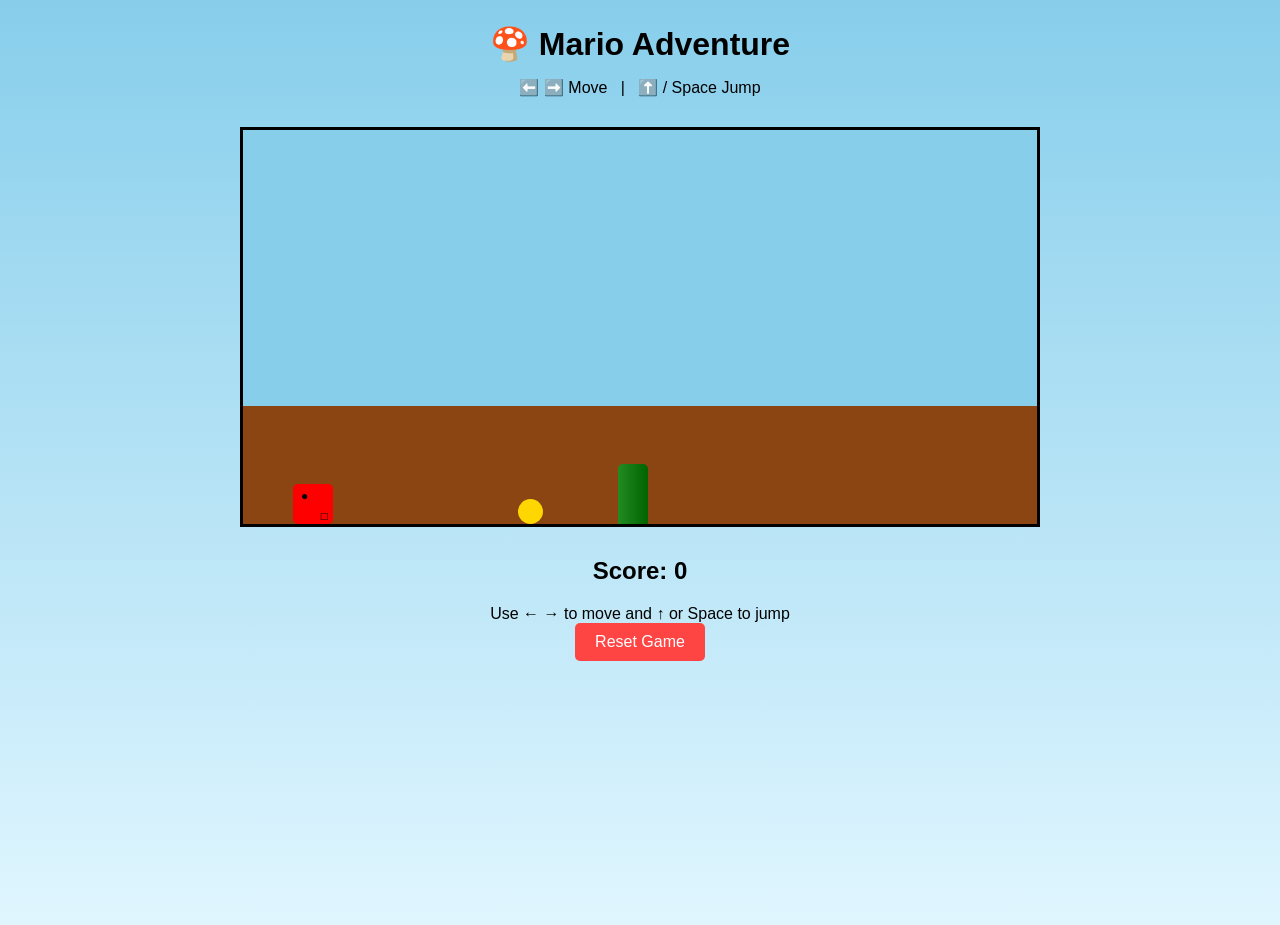
==== index.html @ dd696f56 "Add game control instructions" ====
<!-- <!DOCTYPE html> -->
<!-- <html lang="en"> -->
<!-- <head> -->
    <!-- <meta charset="UTF-8"> -->
    <!-- <meta name="viewport" content="width=device-width, initial-scale=1.0"> -->
    <!-- <title>Simple Mario Game</title> -->
    <!-- <link rel="stylesheet" href="mario.css"> -->
<!-- </head> -->
<!-- <body> -->
    <!-- <h1>Simple Mario Game</h1> -->
    <!-- <p>Use ARROW KEYS to move | Press SPACE to jump</p> -->
    <!--  -->
    <!-- <div class="game-container"> -->
        <!-- <div class="mario"></div> -->
        <!-- <div class="coin"></div> -->
        <!-- <div class="obst//acle"></div> -->
    <!-- </div> -->
    
    <!-- <div class="score-board"> -->
        <!-- Score: <span id="score">0</span> -->
    <!-- </div> -->
    
    <!-- <button onclick="resetGame()">Reset Game</button> -->
    
    <!-- <script src="mario.js"></script> -->
<!-- </body> -->
<!-- </html> -->
<!DOCTYPE html>
<html lang="en">
<head>
    <meta charset="UTF-8">
    <meta name="viewport" content="width=device-width, initial-scale=1.0">
    <title>Mario Adventure Game</title>
    <link rel="stylesheet" href="mario.css">
</head>
<body>
    <h1>🍄 Mario Adventure</h1>
    <div class="instructions">
        <p>⬅️ ➡️ Move &nbsp; | &nbsp; ⬆️ / Space Jump</p>
    </div>
    <div class="game-container">
        <div class="mario"></div>
        <div class="coin"></div>
        <div class="obstacle"></div>
        <div id="game-over" class="game-over hidden">
            <h2>GAME OVER!</h2>
            <p>Score: <span id="final-score">0</span></p>
            <button onclick="resetGame()">Play Again</button>
        </div>

    </div>

    <div class="score-board">
        Score: <span id="score">0</span>
    </div>
<div class="game-instructions">
    Use ← → to move and ↑ or Space to jump
</div>
    <button class="reset-button" onclick="resetGame()">
        Reset Game
    </button>

    <script src="mario.js"></script>

</body>
</html>
---- mario.css ----
/*body {
    text-align: center;
    font-family: Arial, sans-serif;
    background: linear-gradient(to bottom, #87CEEB, #E0F6FF);
    overflow: hidden;
}

.game-container {
    position: relative;
    width: 800px;
    height: 400px;
    margin: 50px auto;
    background: linear-gradient(to bottom, #87CEEB 70%, #8B4513 70%);
    border: 3px solid black;
    overflow: hidden;
    cursor: pointer;
}

/* Mario Character */
/*.mario {
    position: absolute;
    bottom: 0;
    left: 50px;
    width: 40px;
    height: 40px;
    background-color: red;
    border-radius: 5px;
    transition: bottom 0.1s linear;
}

/* Mario's face (gross but functional) */
/*.mario::before {
    content: "●";
    position: absolute;
    left: 8px;
    top: 5px;
    font-size: 12px;
}

.mario::after {
    content: "□";
    position: absolute;
    right: 5px;
    top: 25px;
    font-size: 12px;
}

/* Coin */
/*.coin {
    position: absolute;
    bottom: 0;
    right: 100px;
    width: 25px;
    height: 25px;
    background-color: gold;
    border-radius: 50%;
    animation: spin 0.5s linear infinite;
}

/* Obstacle/Pipe */
/*.obstacle {
    position: absolute;
    bottom: 0;
    right: 300px;
    width: 30px;
    height: 60px;
    background: linear-gradient(90deg, #228B22, #006400);
    border-radius: 5px 5px 0 0;
}

/* Animations */
/*@keyframes spin {
    0% { transform: rotate(0deg); }
    100% { transform: rotate(360deg); }
}

.score-board {
    font-size: 24px;
    font-weight: bold;
    margin: 20px;
}

button {
    padding: 10px 20px;
    font-size: 16px;
    background-color: #ff4444;
    color: white;
    border: none;
    border-radius: 5px;
    cursor: pointer;
}

button:hover {
    background-color: #cc0000;
}

/* Game over message */
/*.game-over {
    position: absolute;
    top: 50%;
    left: 50%;
    transform: translate(-50%, -50%);
    font-size: 40px;
    font-weight: bold;
    color: red;
    background: black;
    padding: 20px;
    border-radius: 10px;
    z-index: 100;
}*/

* {
    box-sizing: border-box;
    margin: 0;
    padding: 0;
}

body {
    text-align: center;
    font-family: Arial, sans-serif;
    background: linear-gradient(to bottom, #87CEEB, #E0F6FF);
    min-height: 100vh;
    overflow: hidden;
}

h1 {
    margin-top: 25px;
    font-size: 32px;
}

.instructions {
    margin: 15px;
    font-size: 16px;
}

.game-container {
    position: relative;
    width: 800px;
    height: 400px;
    margin: 30px auto;

    background: linear-gradient(
        to bottom,
        #87CEEB 70%,
        #8B4513 70%
    );

    border: 3px solid black;
    overflow: hidden;
    cursor: pointer;
}

/* Mario Character */

.mario {
    position: absolute;
    bottom: 0;
    left: 50px;
    width: 40px;
    height: 40px;

    background-color: red;
    border-radius: 5px;

    transition: bottom 0.1s linear;
}

.mario::before {
    content: "●";
    position: absolute;
    left: 8px;
    top: 5px;
    font-size: 12px;
}

.mario::after {
    content: "□";
    position: absolute;
    right: 5px;
    top: 25px;
    font-size: 12px;
}

/* Coin */

.coin {
    position: absolute;
    bottom: 0;
    right: 100px;

    width: 25px;
    height: 25px;

    background-color: gold;
    border-radius: 50%;

    animation: spin 0.5s linear infinite;
}

/* Obstacle */

.obstacle {
    position: absolute;
    bottom: 0;
    right: 300px;

    width: 30px;
    height: 60px;

    background: linear-gradient(
        90deg,
        #228B22,
        #006400
    );

    border-radius: 5px 5px 0 0;
}

/* Coin Animation */

@keyframes spin {

    0% {
        transform: rotate(0deg);
    }

    100% {
        transform: rotate(360deg);
    }

}

/* Score */

.score-board {
    font-size: 24px;
    font-weight: bold;
    margin: 20px;
}

/* Buttons */

.reset-button {
    padding: 10px 20px;

    font-size: 16px;

    background-color: #ff4444;
    color: white;

    border: none;
    border-radius: 5px;

    cursor: pointer;
}

.reset-button:hover {
    background-color: #cc0000;
}

/* Game Over */

.game-over {
    position: absolute;

    top: 50%;
    left: 50%;

    transform: translate(-50%, -50%);

    font-size: 30px;
    font-weight: bold;

    color: red;
    background: black;

    padding: 25px;
    border-radius: 10px;

    z-index: 100;
}

.hidden {
    display: none;
}
---- mario.css ----
/*body {
    text-align: center;
    font-family: Arial, sans-serif;
    background: linear-gradient(to bottom, #87CEEB, #E0F6FF);
    overflow: hidden;
}

.game-container {
    position: relative;
    width: 800px;
    height: 400px;
    margin: 50px auto;
    background: linear-gradient(to bottom, #87CEEB 70%, #8B4513 70%);
    border: 3px solid black;
    overflow: hidden;
    cursor: pointer;
}

/* Mario Character */
/*.mario {
    position: absolute;
    bottom: 0;
    left: 50px;
    width: 40px;
    height: 40px;
    background-color: red;
    border-radius: 5px;
    transition: bottom 0.1s linear;
}

/* Mario's face (gross but functional) */
/*.mario::before {
    content: "●";
    position: absolute;
    left: 8px;
    top: 5px;
    font-size: 12px;
}

.mario::after {
    content: "□";
    position: absolute;
    right: 5px;
    top: 25px;
    font-size: 12px;
}

/* Coin */
/*.coin {
    position: absolute;
    bottom: 0;
    right: 100px;
    width: 25px;
    height: 25px;
    background-color: gold;
    border-radius: 50%;
    animation: spin 0.5s linear infinite;
}

/* Obstacle/Pipe */
/*.obstacle {
    position: absolute;
    bottom: 0;
    right: 300px;
    width: 30px;
    height: 60px;
    background: linear-gradient(90deg, #228B22, #006400);
    border-radius: 5px 5px 0 0;
}

/* Animations */
/*@keyframes spin {
    0% { transform: rotate(0deg); }
    100% { transform: rotate(360deg); }
}

.score-board {
    font-size: 24px;
    font-weight: bold;
    margin: 20px;
}

button {
    padding: 10px 20px;
    font-size: 16px;
    background-color: #ff4444;
    color: white;
    border: none;
    border-radius: 5px;
    cursor: pointer;
}

button:hover {
    background-color: #cc0000;
}

/* Game over message */
/*.game-over {
    position: absolute;
    top: 50%;
    left: 50%;
    transform: translate(-50%, -50%);
    font-size: 40px;
    font-weight: bold;
    color: red;
    background: black;
    padding: 20px;
    border-radius: 10px;
    z-index: 100;
}*/

* {
    box-sizing: border-box;
    margin: 0;
    padding: 0;
}

body {
    text-align: center;
    font-family: Arial, sans-serif;
    background: linear-gradient(to bottom, #87CEEB, #E0F6FF);
    min-height: 100vh;
    overflow: hidden;
}

h1 {
    margin-top: 25px;
    font-size: 32px;
}

.instructions {
    margin: 15px;
    font-size: 16px;
}

.game-container {
    position: relative;
    width: 800px;
    height: 400px;
    margin: 30px auto;

    background: linear-gradient(
        to bottom,
        #87CEEB 70%,
        #8B4513 70%
    );

    border: 3px solid black;
    overflow: hidden;
    cursor: pointer;
}

/* Mario Character */

.mario {
    position: absolute;
    bottom: 0;
    left: 50px;
    width: 40px;
    height: 40px;

    background-color: red;
    border-radius: 5px;

    transition: bottom 0.1s linear;
}

.mario::before {
    content: "●";
    position: absolute;
    left: 8px;
    top: 5px;
    font-size: 12px;
}

.mario::after {
    content: "□";
    position: absolute;
    right: 5px;
    top: 25px;
    font-size: 12px;
}

/* Coin */

.coin {
    position: absolute;
    bottom: 0;
    right: 100px;

    width: 25px;
    height: 25px;

    background-color: gold;
    border-radius: 50%;

    animation: spin 0.5s linear infinite;
}

/* Obstacle */

.obstacle {
    position: absolute;
    bottom: 0;
    right: 300px;

    width: 30px;
    height: 60px;

    background: linear-gradient(
        90deg,
        #228B22,
        #006400
    );

    border-radius: 5px 5px 0 0;
}

/* Coin Animation */

@keyframes spin {

    0% {
        transform: rotate(0deg);
    }

    100% {
        transform: rotate(360deg);
    }

}

/* Score */

.score-board {
    font-size: 24px;
    font-weight: bold;
    margin: 20px;
}

/* Buttons */

.reset-button {
    padding: 10px 20px;

    font-size: 16px;

    background-color: #ff4444;
    color: white;

    border: none;
    border-radius: 5px;

    cursor: pointer;
}

.reset-button:hover {
    background-color: #cc0000;
}

/* Game Over */

.game-over {
    position: absolute;

    top: 50%;
    left: 50%;

    transform: translate(-50%, -50%);

    font-size: 30px;
    font-weight: bold;

    color: red;
    background: black;

    padding: 25px;
    border-radius: 10px;

    z-index: 100;
}

.hidden {
    display: none;
}
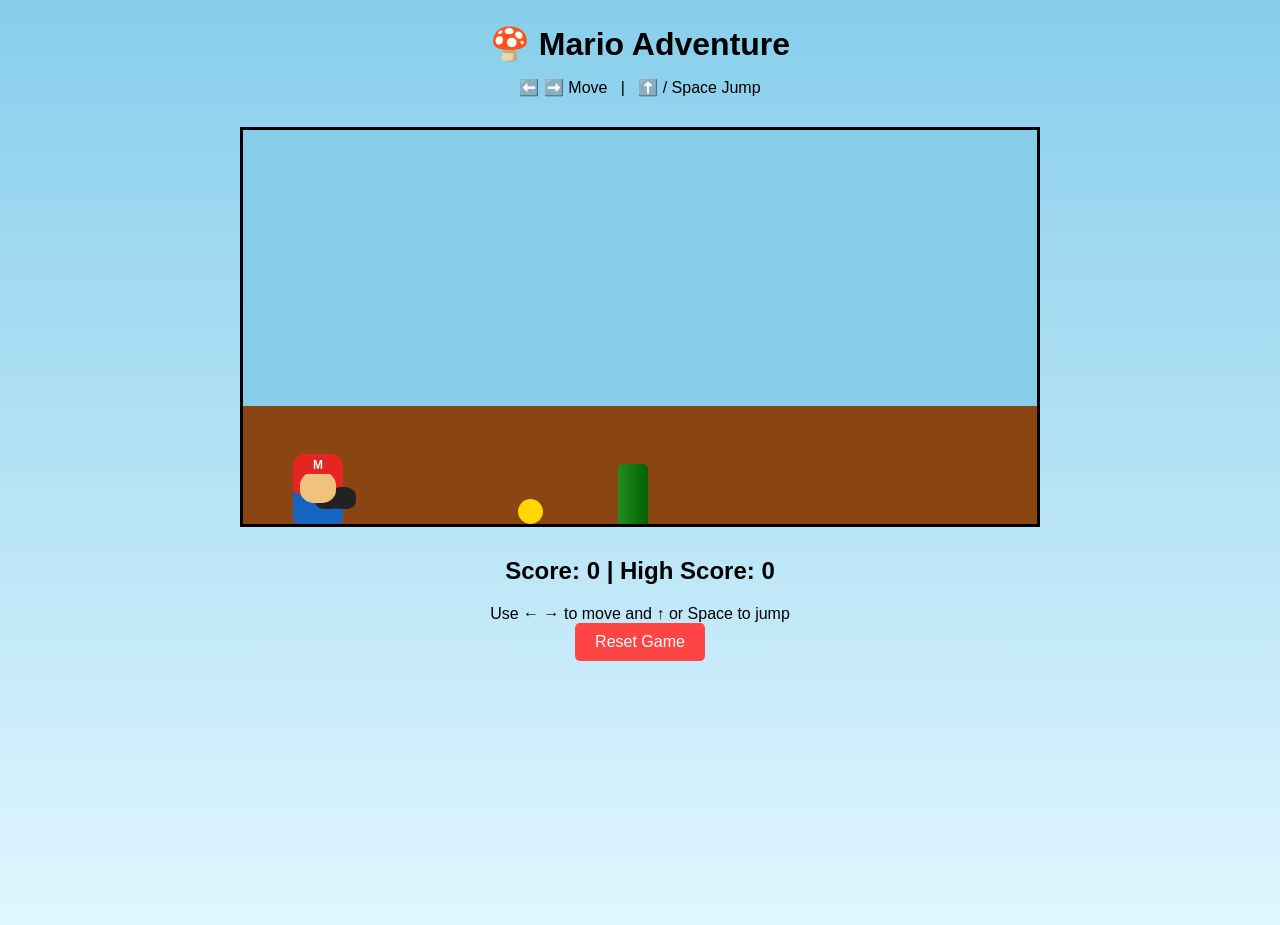
==== commit 4b366468: "Add persistent high score" ====
--- a/index.html
+++ b/index.html
@@ -51,7 +51,8 @@
     </div>
 
     <div class="score-board">
-        Score: <span id="score">0</span>
+        Score: <span id="score">0</span> |
+High Score: <span id="high-score">0</span>
     </div>
 <div class="game-instructions">
     Use ← → to move and ↑ or Space to jump
--- a/mario.css
+++ b/mario.css
@@ -152,7 +152,7 @@
 
 /* Mario Character */
 
-.mario {
+/*.mario {
     position: absolute;
     bottom: 0;
     left: 50px;
@@ -180,6 +180,118 @@
     top: 25px;
     font-size: 12px;
 }
+*/
+/* Mario Character */
+.mario {
+    position: absolute;
+    bottom: 0;
+    left: 50px;
+    width: 50px;
+    height: 70px;
+    background: #e52521;
+    border-radius: 12px 12px 6px 6px;
+    transition: bottom 0.1s linear;
+    z-index: 5;
+}
+
+/* Mario's face and eyes */
+.mario::before {
+    content: "";
+    position: absolute;
+    top: 17px;
+    left: 7px;
+    width: 36px;
+    height: 32px;
+    background: #f1c27d;
+    border-radius: 45% 45% 40% 40%;
+
+    /* Eyes only */
+    box-shadow:
+        10px 11px 0 -5px #222,
+        25px 11px 0 -5px #222;
+}
+
+/* Mario's red cap */
+.mario::after {
+    content: "M";
+    position: absolute;
+    top: 2px;
+    left: 3px;
+    width: 44px;
+    height: 18px;
+    background: #e52521;
+    border-radius: 20px 20px 5px 5px;
+    color: white;
+    font-size: 12px;
+    font-weight: bold;
+    line-height: 18px;
+    text-align: center;
+}
+
+/* Blue overalls */
+.mario {
+    box-shadow:
+        inset 0 -30px 0 #1565c0;
+}
+/*.mario {
+    position: absolute;
+    bottom: 0;
+    left: 50px;
+    width: 50px;
+    height: 70px;
+    background: #e52521;
+    border-radius: 12px 12px 6px 6px;
+    transition: bottom 0.1s linear;
+    z-index: 5;
+}
+*/
+/* Face */
+/*.mario::before {
+    content: "M";
+    position: absolute;
+    top: 4px;
+    left: 5px;
+    width: 40px;
+    height: 34px;
+    background: #f1c27d;
+    border-radius: 45% 45% 40% 40%;
+    color: white;
+    font-size: 11px;
+    font-weight: bold;
+    text-align: center;
+    line-height: 16px;
+    border-top: 10px solid #e52521;
+    box-shadow:
+        10px 12px 0 -5px #222,
+        25px 12px 0 -5px #222,
+        17px 22px 0 -4px #3b2416;
+}*/
+
+/* Cap */
+/*.mario::after {
+    content: "M";
+    position: absolute;
+    top: 0;
+    left: 3px;
+    width: 44px;
+    height: 17px;
+    background: #e52521;
+    border-radius: 20px 20px 5px 5px;
+    color: white;
+    font-size: 12px;
+    font-weight: bold;
+    line-height: 17px;
+    text-align: center;
+}
+
+/* Body details */
+/*.mario {
+    box-shadow:
+        inset 0 -28px 0 #1565c0,
+        inset 0 -34px 0 #1565c0;
+}
+
+
 
 /* Coin */
 
--- a/mario.css
+++ b/mario.css
@@ -152,7 +152,7 @@
 
 /* Mario Character */
 
-.mario {
+/*.mario {
     position: absolute;
     bottom: 0;
     left: 50px;
@@ -180,6 +180,118 @@
     top: 25px;
     font-size: 12px;
 }
+*/
+/* Mario Character */
+.mario {
+    position: absolute;
+    bottom: 0;
+    left: 50px;
+    width: 50px;
+    height: 70px;
+    background: #e52521;
+    border-radius: 12px 12px 6px 6px;
+    transition: bottom 0.1s linear;
+    z-index: 5;
+}
+
+/* Mario's face and eyes */
+.mario::before {
+    content: "";
+    position: absolute;
+    top: 17px;
+    left: 7px;
+    width: 36px;
+    height: 32px;
+    background: #f1c27d;
+    border-radius: 45% 45% 40% 40%;
+
+    /* Eyes only */
+    box-shadow:
+        10px 11px 0 -5px #222,
+        25px 11px 0 -5px #222;
+}
+
+/* Mario's red cap */
+.mario::after {
+    content: "M";
+    position: absolute;
+    top: 2px;
+    left: 3px;
+    width: 44px;
+    height: 18px;
+    background: #e52521;
+    border-radius: 20px 20px 5px 5px;
+    color: white;
+    font-size: 12px;
+    font-weight: bold;
+    line-height: 18px;
+    text-align: center;
+}
+
+/* Blue overalls */
+.mario {
+    box-shadow:
+        inset 0 -30px 0 #1565c0;
+}
+/*.mario {
+    position: absolute;
+    bottom: 0;
+    left: 50px;
+    width: 50px;
+    height: 70px;
+    background: #e52521;
+    border-radius: 12px 12px 6px 6px;
+    transition: bottom 0.1s linear;
+    z-index: 5;
+}
+*/
+/* Face */
+/*.mario::before {
+    content: "M";
+    position: absolute;
+    top: 4px;
+    left: 5px;
+    width: 40px;
+    height: 34px;
+    background: #f1c27d;
+    border-radius: 45% 45% 40% 40%;
+    color: white;
+    font-size: 11px;
+    font-weight: bold;
+    text-align: center;
+    line-height: 16px;
+    border-top: 10px solid #e52521;
+    box-shadow:
+        10px 12px 0 -5px #222,
+        25px 12px 0 -5px #222,
+        17px 22px 0 -4px #3b2416;
+}*/
+
+/* Cap */
+/*.mario::after {
+    content: "M";
+    position: absolute;
+    top: 0;
+    left: 3px;
+    width: 44px;
+    height: 17px;
+    background: #e52521;
+    border-radius: 20px 20px 5px 5px;
+    color: white;
+    font-size: 12px;
+    font-weight: bold;
+    line-height: 17px;
+    text-align: center;
+}
+
+/* Body details */
+/*.mario {
+    box-shadow:
+        inset 0 -28px 0 #1565c0,
+        inset 0 -34px 0 #1565c0;
+}
+
+
 
 /* Coin */
 
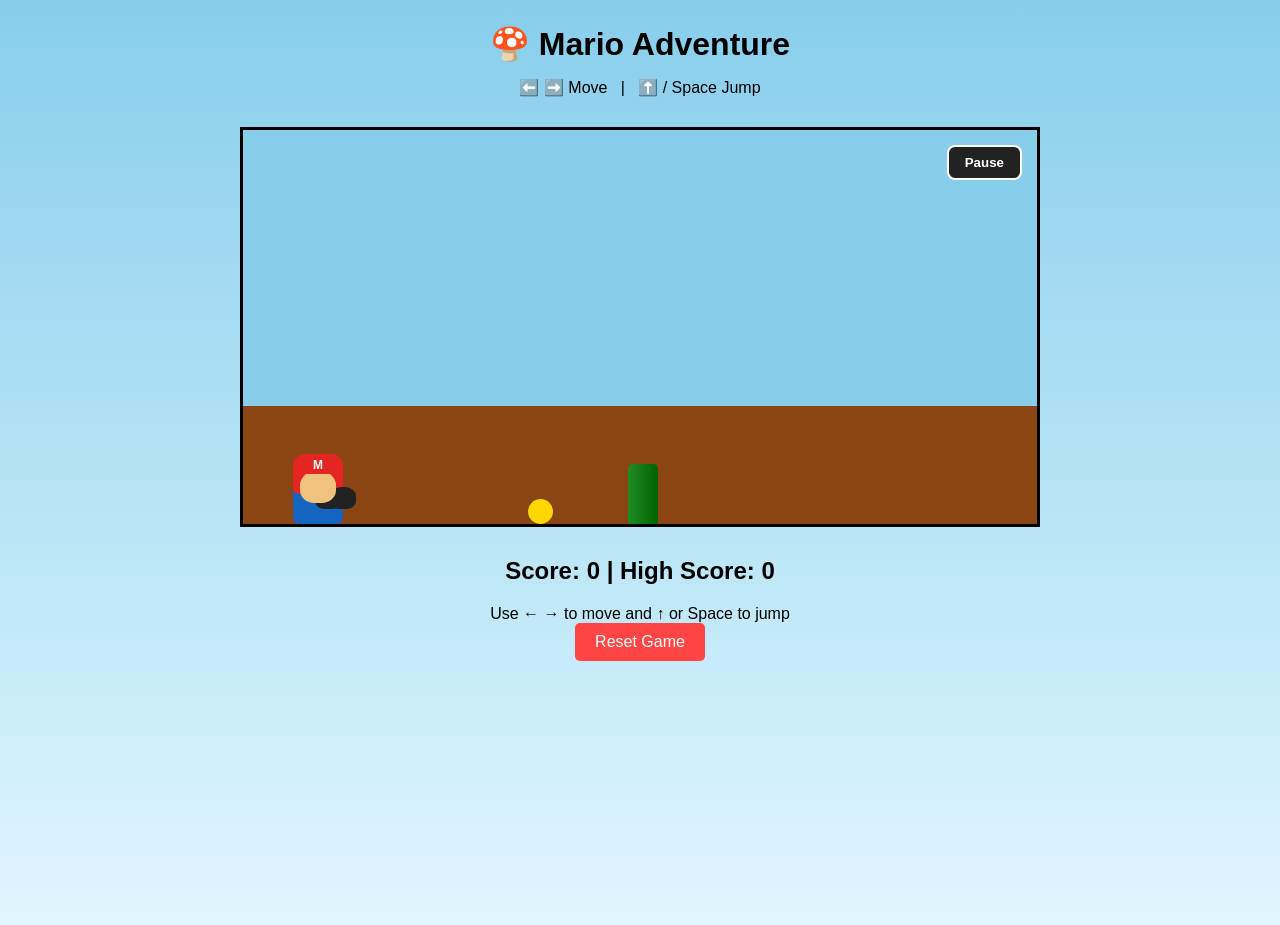
==== commit 21d5f198: "Add pause and resume controls" ====
--- a/index.html
+++ b/index.html
@@ -39,8 +39,10 @@
         <p>⬅️ ➡️ Move &nbsp; | &nbsp; ⬆️ / Space Jump</p>
     </div>
     <div class="game-container">
+      
         <div class="mario"></div>
         <div class="coin"></div>
+        <button id="pause-btn">Pause</button>
         <div class="obstacle"></div>
         <div id="game-over" class="game-over hidden">
             <h2>GAME OVER!</h2>
--- a/mario.css
+++ b/mario.css
@@ -192,6 +192,7 @@
     border-radius: 12px 12px 6px 6px;
     transition: bottom 0.1s linear;
     z-index: 5;
+    animation: marioRun 0.25s infinite alternate;
 }
 
 /* Mario's face and eyes */
@@ -372,7 +373,7 @@
 
 /* Game Over */
 
-.game-over {
+/*.game-over {
     position: absolute;
 
     top: 50%;
@@ -390,8 +391,74 @@
     border-radius: 10px;
 
     z-index: 100;
+}*/
+.game-over {
+    position: absolute;
+    top: 50%;
+    left: 50%;
+    transform: translate(-50%, -50%);
+
+    width: 280px;
+    padding: 25px;
+
+    background: rgba(0, 0, 0, 0.9);
+    color: white;
+
+    text-align: center;
+    border: 4px solid red;
+    border-radius: 15px;
+
+    font-size: 30px;
+    font-weight: bold;
+
+    box-shadow: 0 0 20px rgba(255, 0, 0, 0.7);
+
+    z-index: 100;
 }
 
 .hidden {
     display: none;
 }
+.game-over button {
+    margin-top: 15px;
+    padding: 10px 22px;
+    background: red;
+    color: white;
+    border: none;
+    border-radius: 8px;
+    font-size: 16px;
+    font-weight: bold;
+    cursor: pointer;
+}
+
+.game-over button:hover {
+    background: darkred;
+    transform: scale(1.05);
+
+}
+@keyframes marioRun {
+    from {
+        transform: translateY(0);
+    }
+
+    to {
+        transform: translateY(-3px);
+    }
+}
+#pause-btn {
+    position: absolute;
+    top: 15px;
+    right: 15px;
+    padding: 8px 16px;
+    background: #222;
+    color: white;
+    border: 2px solid white;
+    border-radius: 8px;
+    cursor: pointer;
+    font-weight: bold;
+    z-index: 200;
+}
+
+#pause-btn:hover {
+    background: #444;
+}
--- a/mario.css
+++ b/mario.css
@@ -192,6 +192,7 @@
     border-radius: 12px 12px 6px 6px;
     transition: bottom 0.1s linear;
     z-index: 5;
+    animation: marioRun 0.25s infinite alternate;
 }
 
 /* Mario's face and eyes */
@@ -372,7 +373,7 @@
 
 /* Game Over */
 
-.game-over {
+/*.game-over {
     position: absolute;
 
     top: 50%;
@@ -390,8 +391,74 @@
     border-radius: 10px;
 
     z-index: 100;
+}*/
+.game-over {
+    position: absolute;
+    top: 50%;
+    left: 50%;
+    transform: translate(-50%, -50%);
+
+    width: 280px;
+    padding: 25px;
+
+    background: rgba(0, 0, 0, 0.9);
+    color: white;
+
+    text-align: center;
+    border: 4px solid red;
+    border-radius: 15px;
+
+    font-size: 30px;
+    font-weight: bold;
+
+    box-shadow: 0 0 20px rgba(255, 0, 0, 0.7);
+
+    z-index: 100;
 }
 
 .hidden {
     display: none;
 }
+.game-over button {
+    margin-top: 15px;
+    padding: 10px 22px;
+    background: red;
+    color: white;
+    border: none;
+    border-radius: 8px;
+    font-size: 16px;
+    font-weight: bold;
+    cursor: pointer;
+}
+
+.game-over button:hover {
+    background: darkred;
+    transform: scale(1.05);
+
+}
+@keyframes marioRun {
+    from {
+        transform: translateY(0);
+    }
+
+    to {
+        transform: translateY(-3px);
+    }
+}
+#pause-btn {
+    position: absolute;
+    top: 15px;
+    right: 15px;
+    padding: 8px 16px;
+    background: #222;
+    color: white;
+    border: 2px solid white;
+    border-radius: 8px;
+    cursor: pointer;
+    font-weight: bold;
+    z-index: 200;
+}
+
+#pause-btn:hover {
+    background: #444;
+}
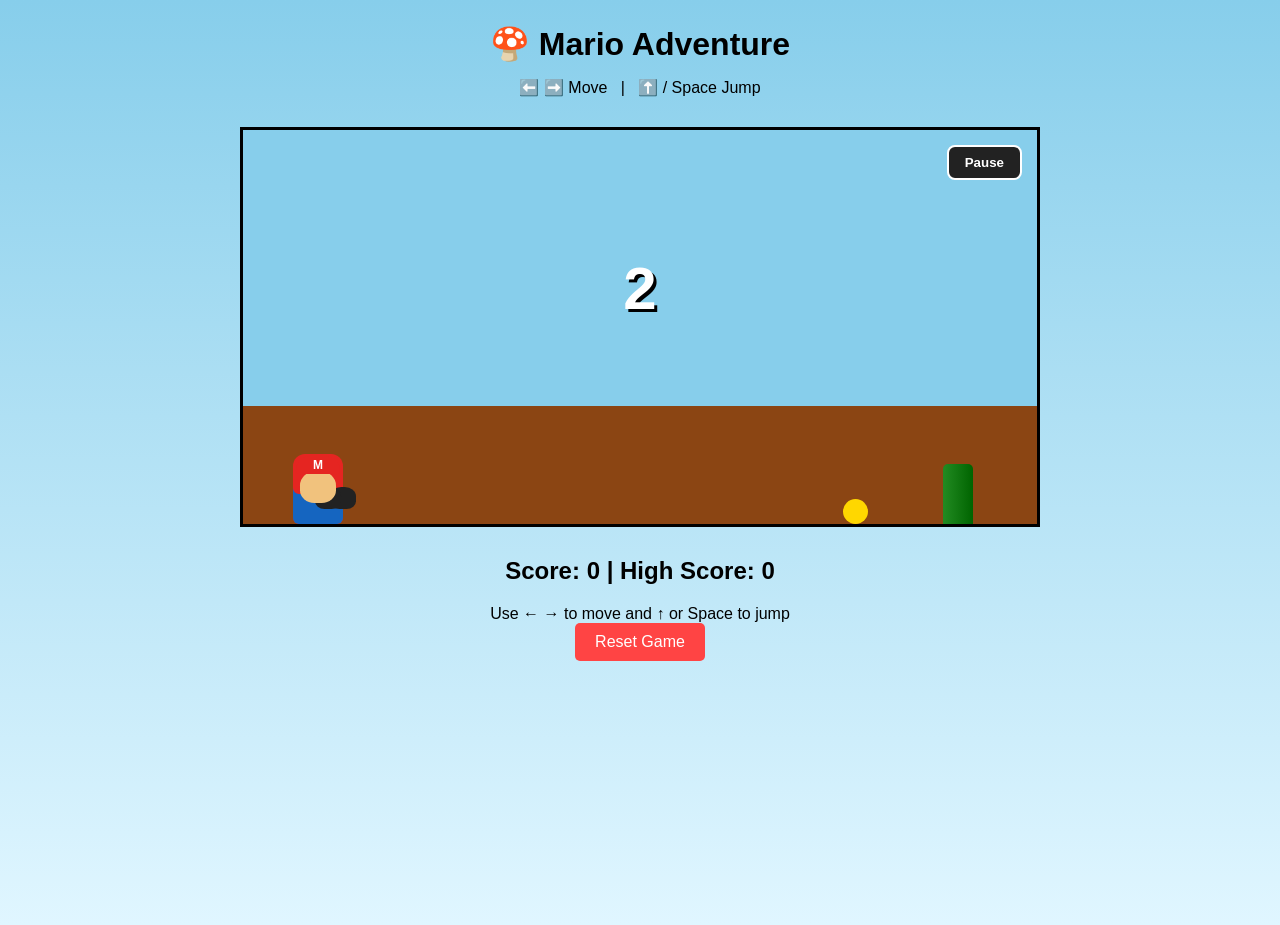
==== commit 1ec06187: "Add game start countdown" ====
--- a/index.html
+++ b/index.html
@@ -39,7 +39,7 @@
         <p>⬅️ ➡️ Move &nbsp; | &nbsp; ⬆️ / Space Jump</p>
     </div>
     <div class="game-container">
-      
+      <div id="countdown" class="countdown">3</div>
         <div class="mario"></div>
         <div class="coin"></div>
         <button id="pause-btn">Pause</button>
--- a/mario.css
+++ b/mario.css
@@ -462,3 +462,17 @@
 #pause-btn:hover {
     background: #444;
 }
+.countdown {
+    position: absolute;
+    top: 40%;
+    left: 50%;
+    transform: translate(-50%, -50%);
+
+    font-size: 60px;
+    font-weight: bold;
+    color: white;
+
+    text-shadow: 3px 3px 0 #000;
+
+    z-index: 150;
+}
--- a/mario.css
+++ b/mario.css
@@ -462,3 +462,17 @@
 #pause-btn:hover {
     background: #444;
 }
+.countdown {
+    position: absolute;
+    top: 40%;
+    left: 50%;
+    transform: translate(-50%, -50%);
+
+    font-size: 60px;
+    font-weight: bold;
+    color: white;
+
+    text-shadow: 3px 3px 0 #000;
+
+    z-index: 150;
+}
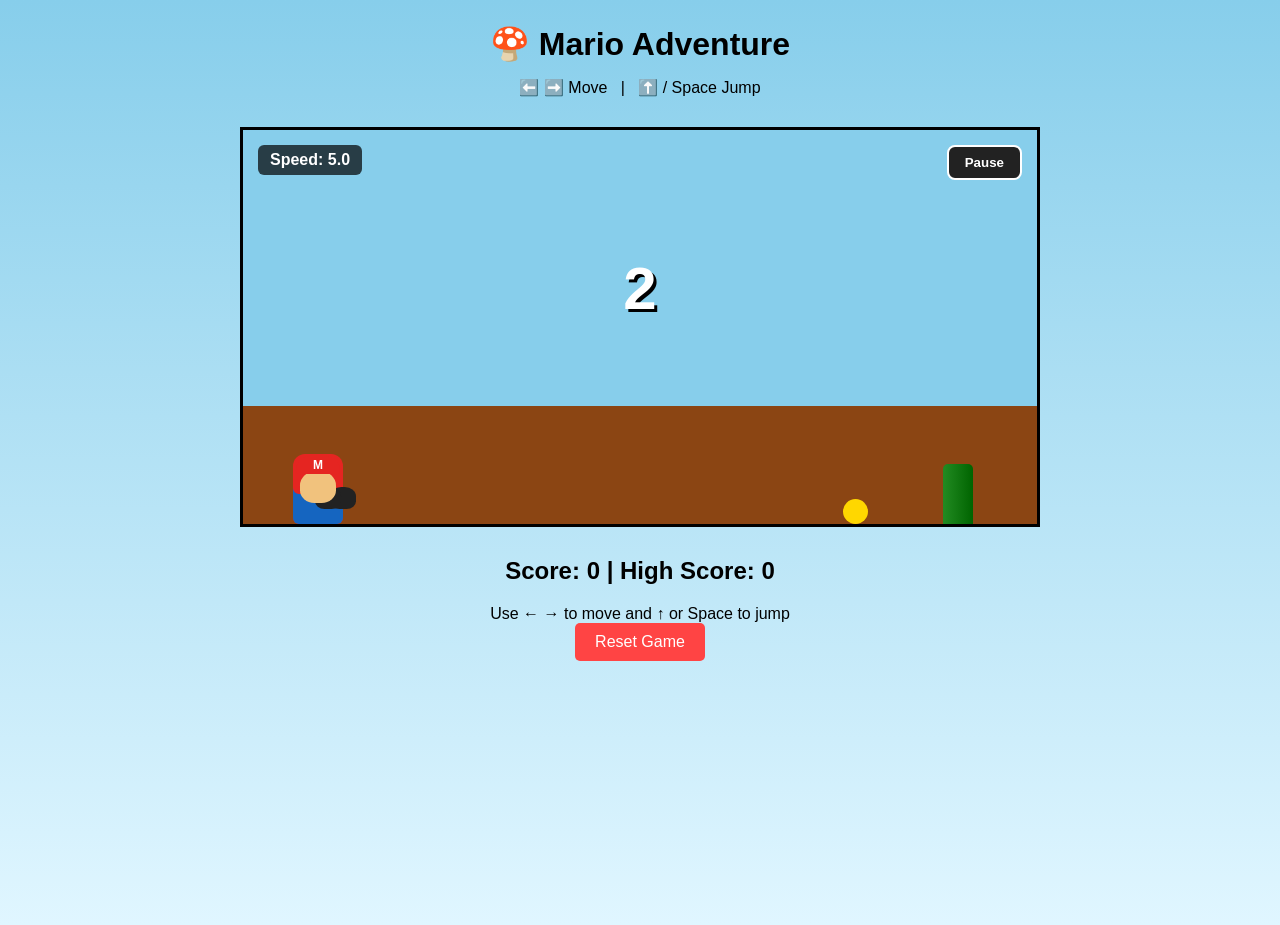
==== commit 35e2492b: "Improve jump control with cooldown" ====
--- a/index.html
+++ b/index.html
@@ -42,6 +42,7 @@
       <div id="countdown" class="countdown">3</div>
         <div class="mario"></div>
         <div class="coin"></div>
+        <div id="speed-display">Speed: 5</div>
         <button id="pause-btn">Pause</button>
         <div class="obstacle"></div>
         <div id="game-over" class="game-over hidden">
--- a/mario.css
+++ b/mario.css
@@ -476,3 +476,19 @@
 
     z-index: 150;
 }
+#speed-display {
+    position: absolute;
+    top: 15px;
+    left: 15px;
+
+    padding: 6px 12px;
+
+    background: rgba(0, 0, 0, 0.7);
+    color: white;
+
+    border-radius: 6px;
+    font-size: 16px;
+    font-weight: bold;
+
+    z-index: 50;
+}
--- a/mario.css
+++ b/mario.css
@@ -476,3 +476,19 @@
 
     z-index: 150;
 }
+#speed-display {
+    position: absolute;
+    top: 15px;
+    left: 15px;
+
+    padding: 6px 12px;
+
+    background: rgba(0, 0, 0, 0.7);
+    color: white;
+
+    border-radius: 6px;
+    font-size: 16px;
+    font-weight: bold;
+
+    z-index: 50;
+}
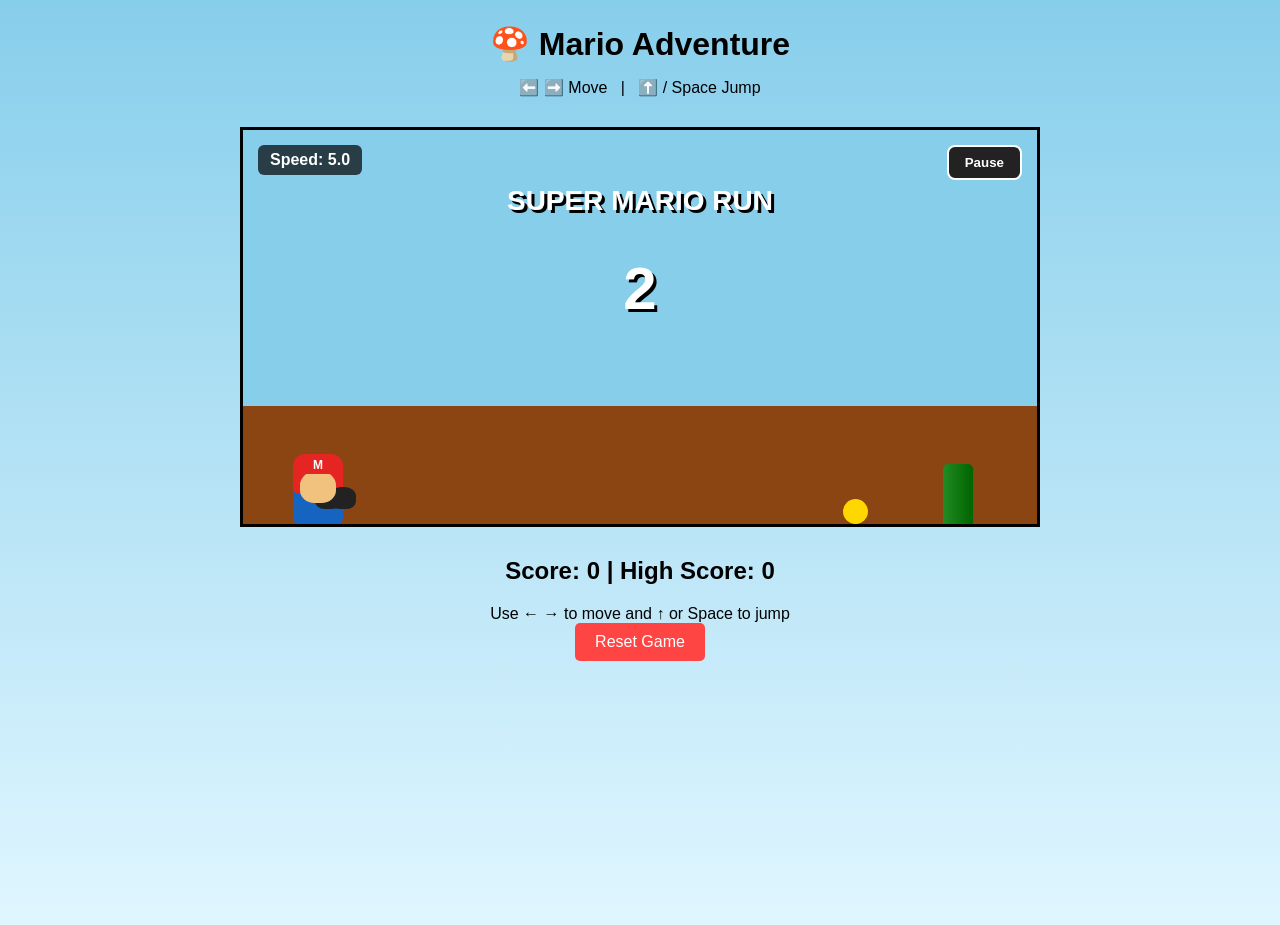
==== commit b02874a8: "Add final game title and polish" ====
--- a/index.html
+++ b/index.html
@@ -39,6 +39,7 @@
         <p>⬅️ ➡️ Move &nbsp; | &nbsp; ⬆️ / Space Jump</p>
     </div>
     <div class="game-container">
+        <div class="game-title">SUPER MARIO RUN</div>
       <div id="countdown" class="countdown">3</div>
         <div class="mario"></div>
         <div class="coin"></div>
--- a/mario.css
+++ b/mario.css
@@ -491,4 +491,18 @@
     font-weight: bold;
 
     z-index: 50;
+}
+.game-title {
+    position: absolute;
+    top: 55px;
+    left: 50%;
+    transform: translateX(-50%);
+
+    font-size: 28px;
+    font-weight: bold;
+
+    color: white;
+    text-shadow: 3px 3px 0 #000;
+
+    z-index: 50;
 }
--- a/mario.css
+++ b/mario.css
@@ -491,4 +491,18 @@
     font-weight: bold;
 
     z-index: 50;
+}
+.game-title {
+    position: absolute;
+    top: 55px;
+    left: 50%;
+    transform: translateX(-50%);
+
+    font-size: 28px;
+    font-weight: bold;
+
+    color: white;
+    text-shadow: 3px 3px 0 #000;
+
+    z-index: 50;
 }
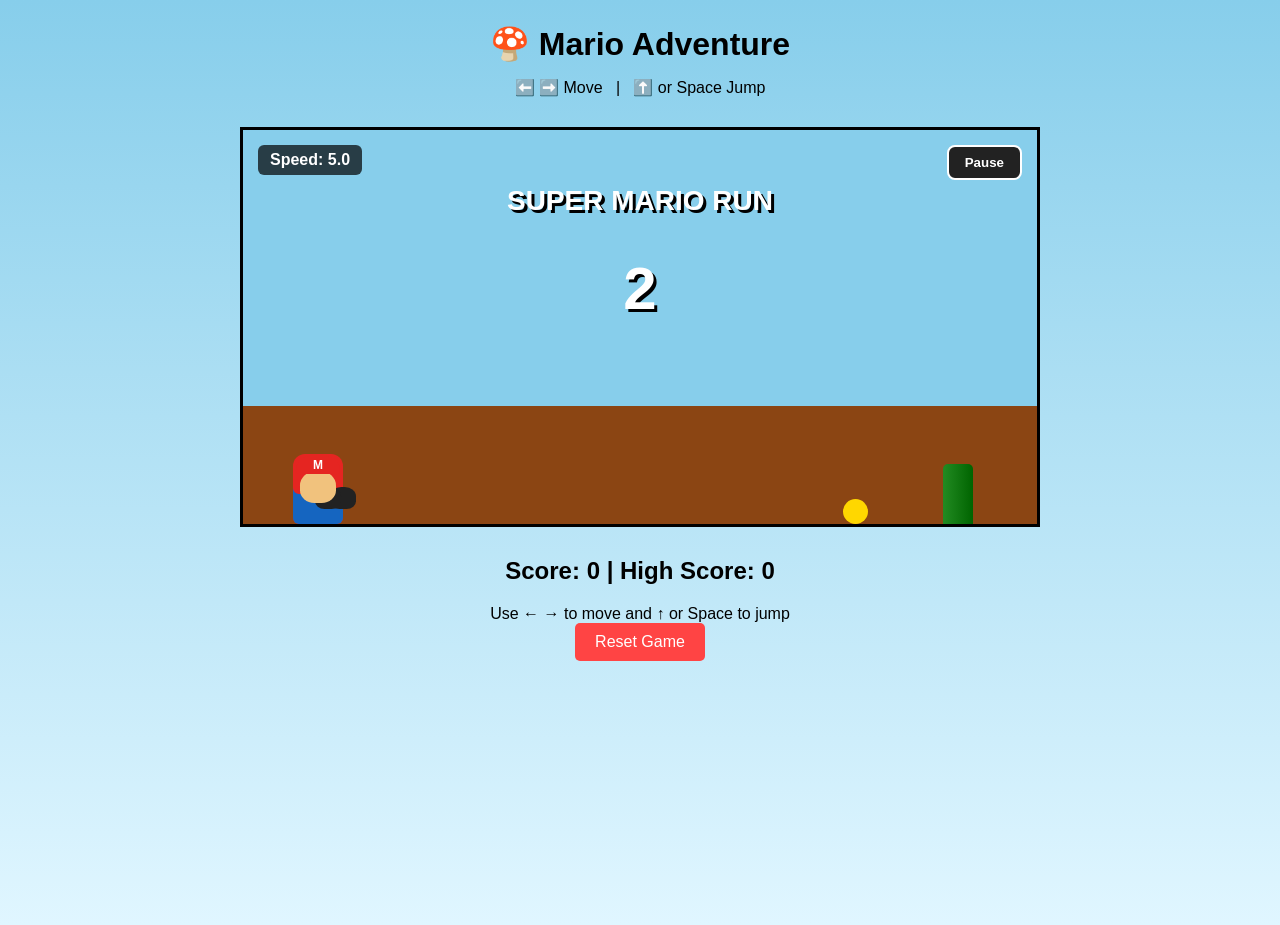
==== commit 81697a0d: "Update game instructions" ====
--- a/index.html
+++ b/index.html
@@ -36,7 +36,7 @@
 <body>
     <h1>🍄 Mario Adventure</h1>
     <div class="instructions">
-        <p>⬅️ ➡️ Move &nbsp; | &nbsp; ⬆️ / Space Jump</p>
+        <p>⬅️ ➡️ Move &nbsp; | &nbsp; ⬆️ or Space Jump</p>
     </div>
     <div class="game-container">
         <div class="game-title">SUPER MARIO RUN</div>
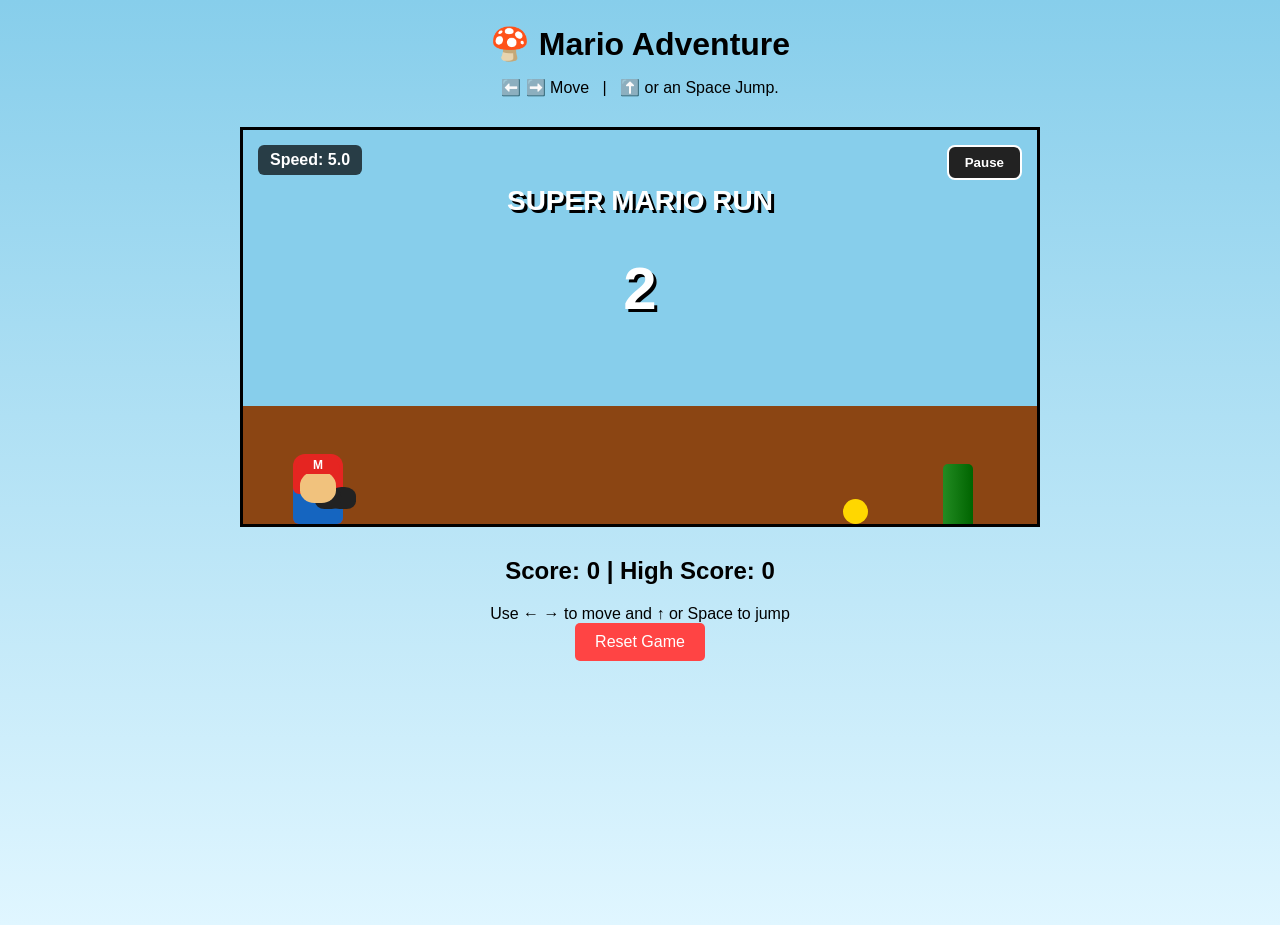
==== commit a41927b2: "Update game instructions" ====
--- a/index.html
+++ b/index.html
@@ -36,7 +36,7 @@
 <body>
     <h1>🍄 Mario Adventure</h1>
     <div class="instructions">
-        <p>⬅️ ➡️ Move &nbsp; | &nbsp; ⬆️ or Space Jump</p>
+        <p>⬅️ ➡️ Move &nbsp; | &nbsp; ⬆️ or an Space Jump.</p>
     </div>
     <div class="game-container">
         <div class="game-title">SUPER MARIO RUN</div>
